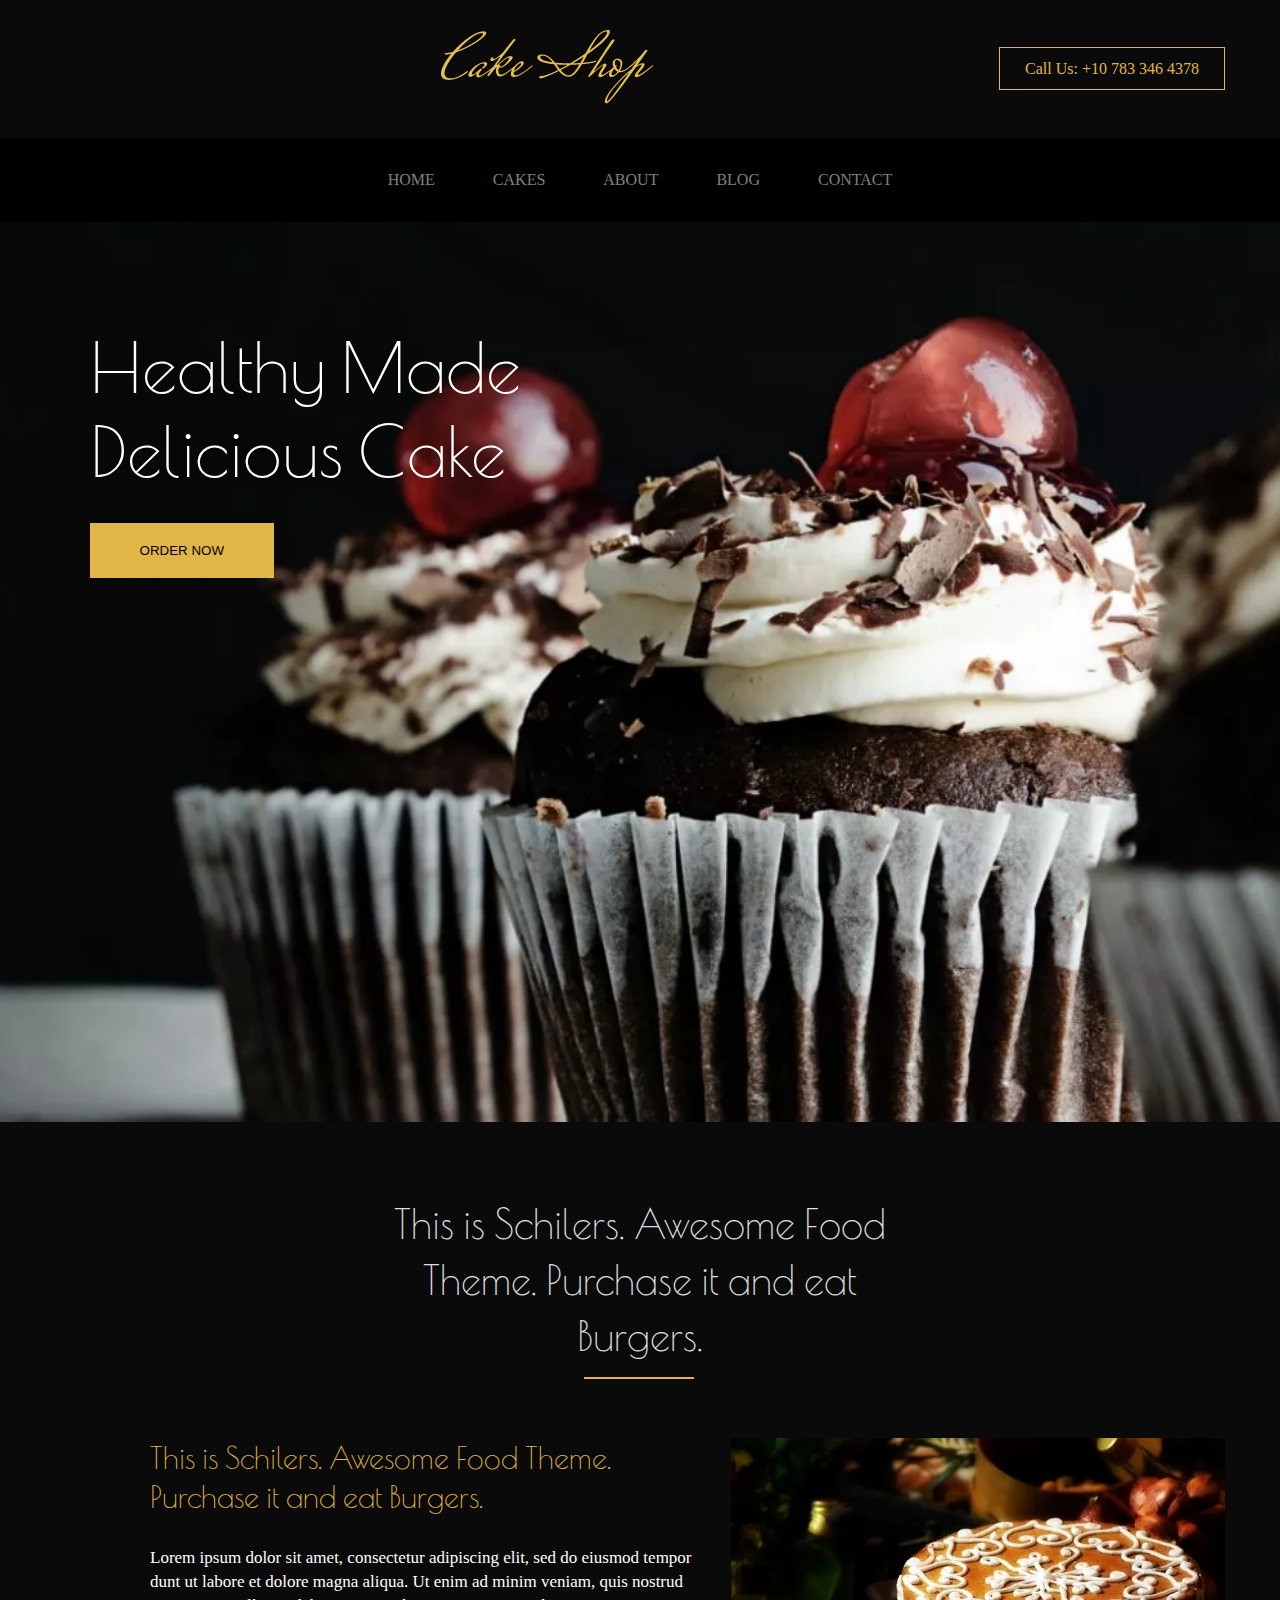
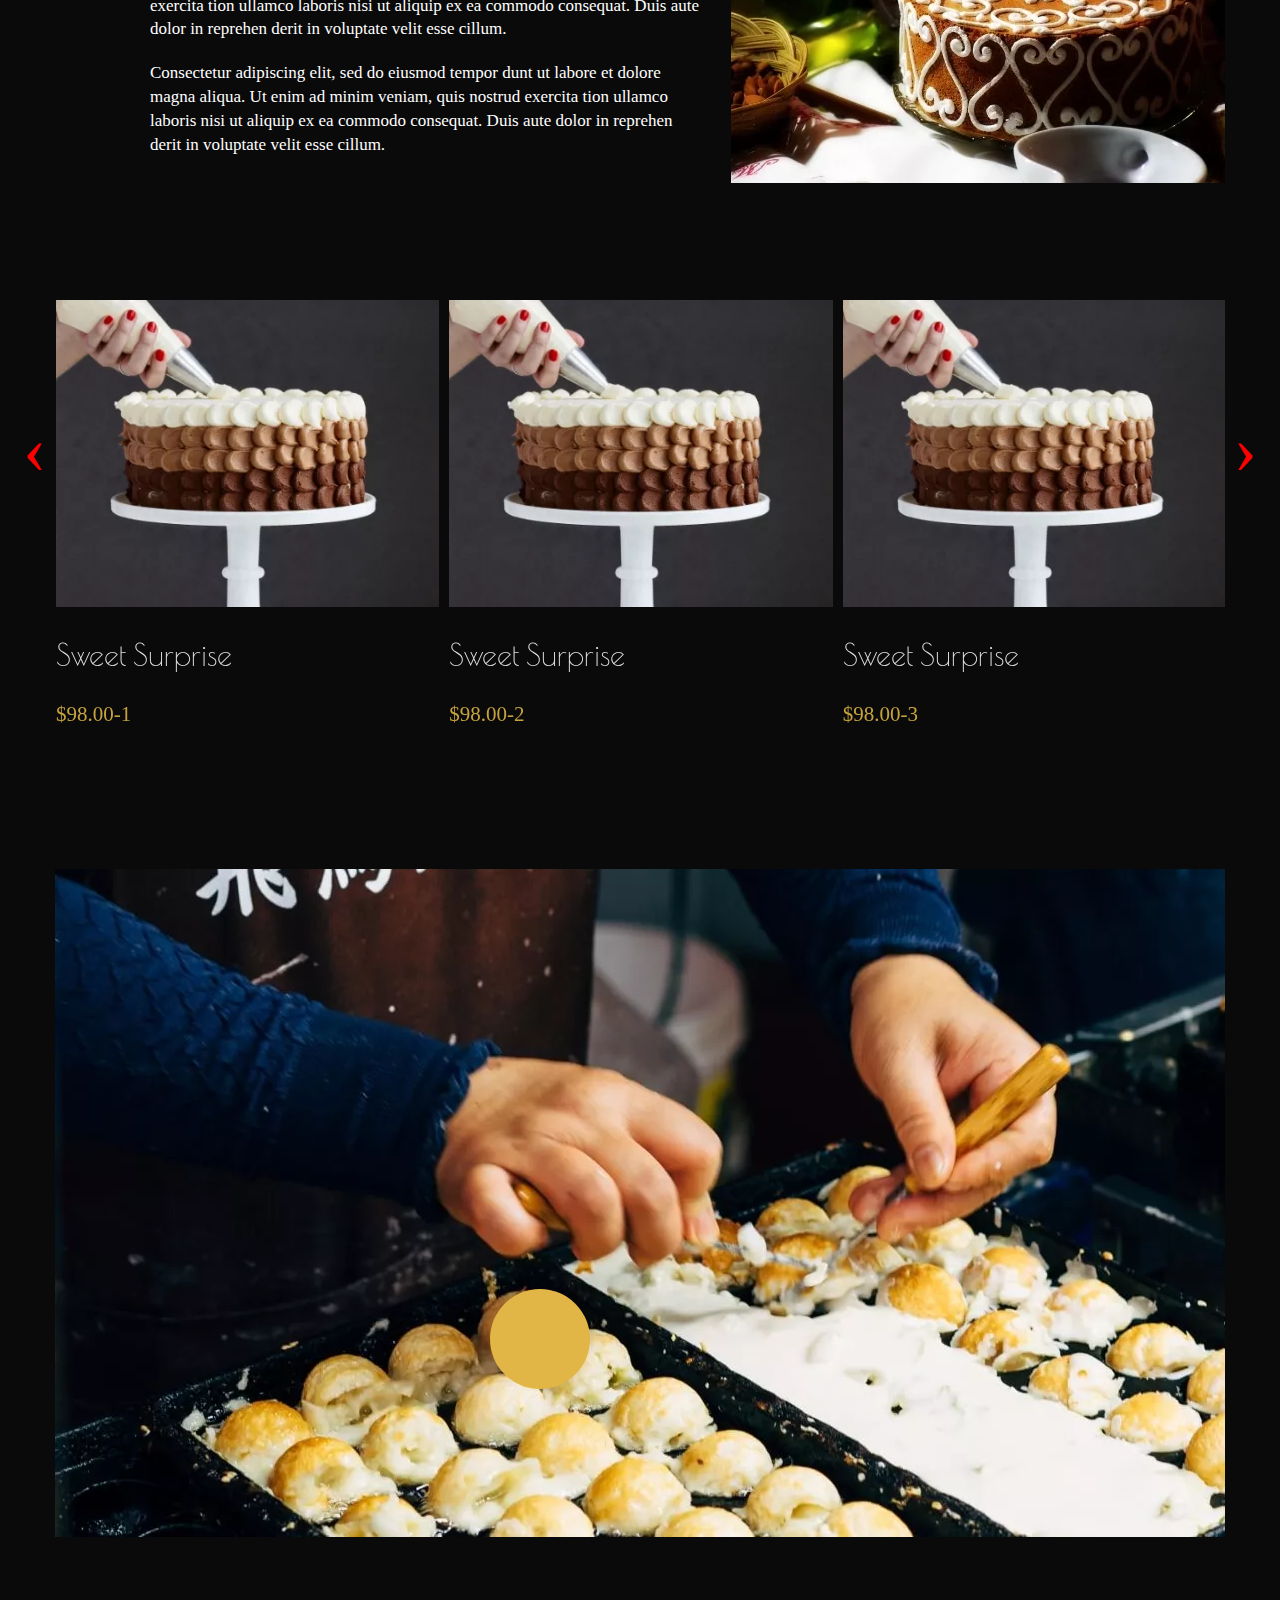
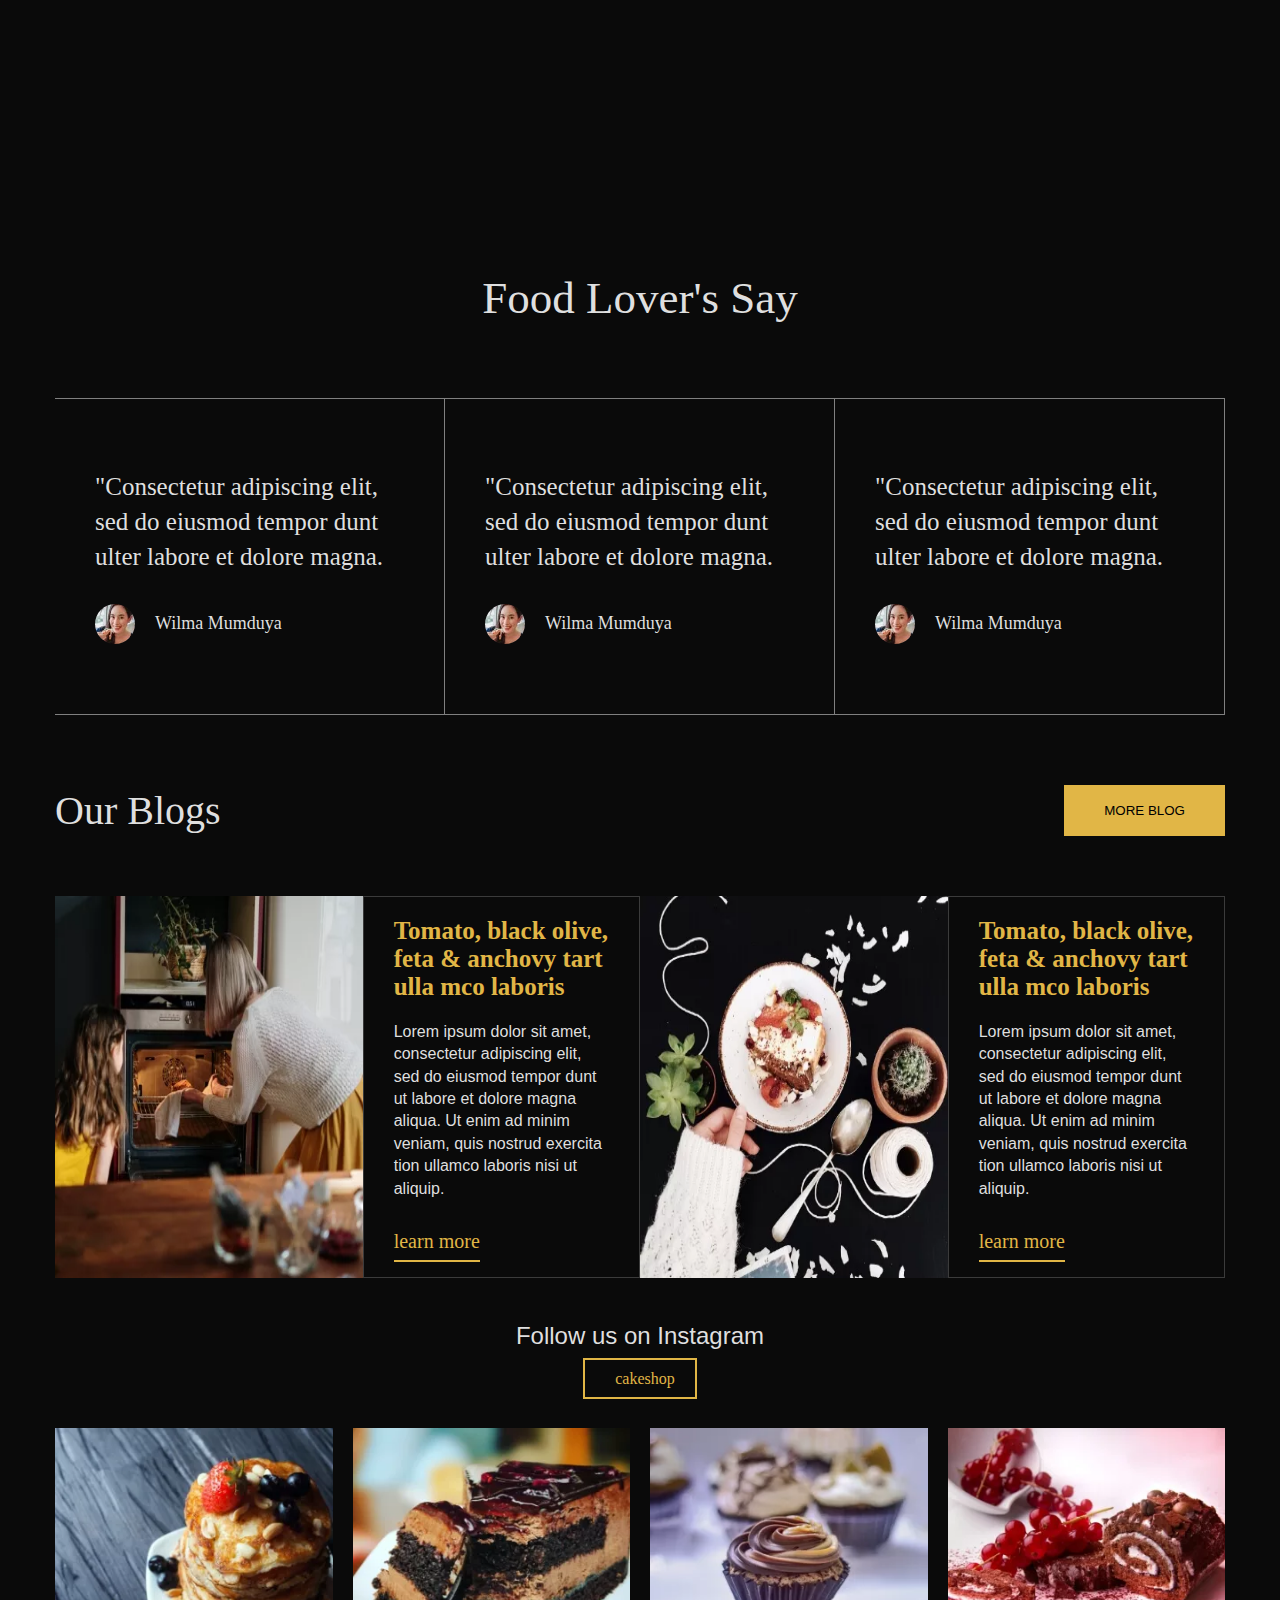
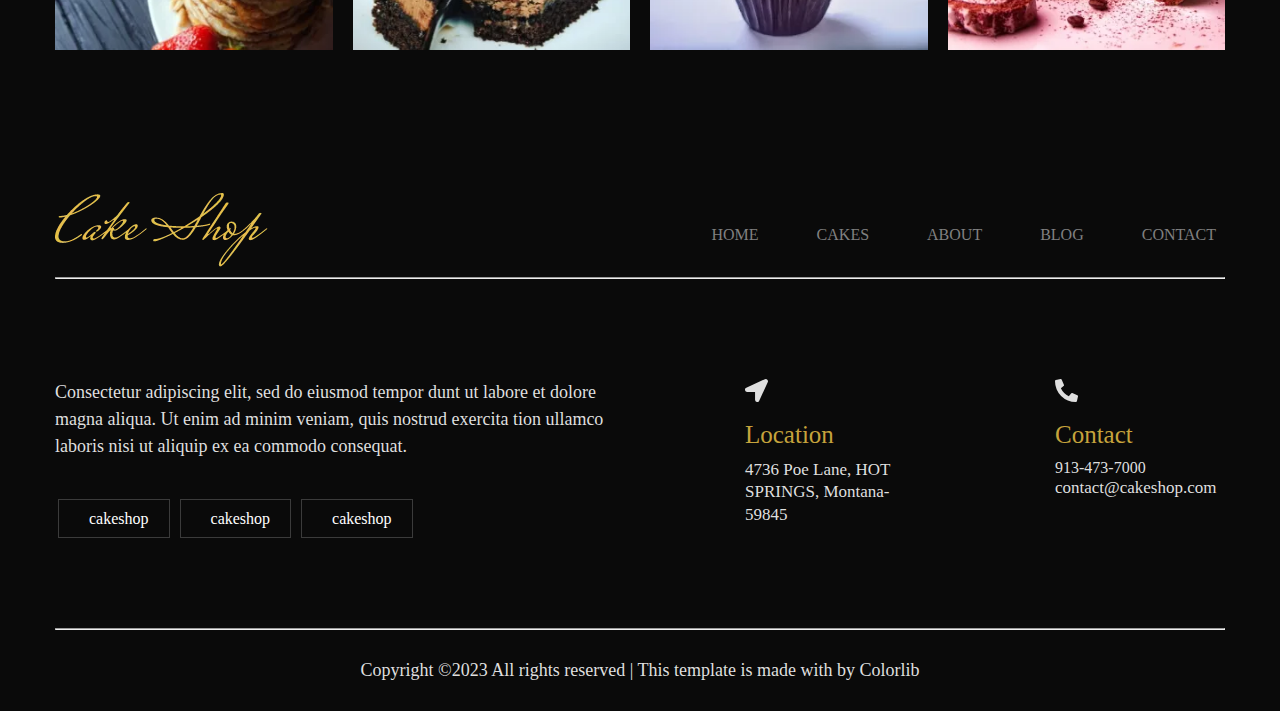
==== index.html @ b96b87db "first commit" ====
<!DOCTYPE html>
<html lang="en">
  <head>
    <meta charset="UTF-8" />
    <meta name="viewport" content="width=device-width, initial-scale=1.0" />
    <title>home</title>
    <link
      rel="stylesheet"
      href="https://cdnjs.cloudflare.com/ajax/libs/font-awesome/6.4.2/css/all.min.css"
      integrity="sha512-z3gLpd7yknf1YoNbCzqRKc4qyor8gaKU1qmn+CShxbuBusANI9QpRohGBreCFkKxLhei6S9CQXFEbbKuqLg0DA=="
      crossorigin="anonymous"
      referrerpolicy="no-referrer"
    />

    <link
      href="https://fonts.googleapis.com/css2?family=Poiret+One&display=swap"
      rel="stylesheet"
    />
    <link rel="stylesheet" href="style.css" />
    <link rel="stylesheet" href="./css/owl.carousel.min.css" />
    <link rel="stylesheet" href="./css/owl.theme.default.min.css" />
    <script src="./js/jquery.min.js"></script>
    <script src="./js/owl.carousel.min.js"></script>
  </head>
  <body>
    <div class="container">
      <div class="nav">
        <div class="nav-social">
          <ul>
            <li><i class="fa-brands fa-facebook"></i></li>
            <li><i class="fa-brands fa-instagram"></i></li>
            <li><i class="fa-brands fa-twitter"></i></li>
          </ul>
        </div>
        <div class="logo">
          <img src="./image/logo.png (1).webp" alt="" />
        </div>
        <div class="number">
          <span>Call Us: +10 783 346 4378</span>
        </div>
      </div>
    </div>
    <div class="navbar-section">
      <div class="container">
        <div class="nav-bar sticky">
          <div class="nav-list">
            <ul class="homepage">
              <li><a href="#" class="list-line">HOME</a></li>
              <li>
                <a href="http://127.0.0.1:5500/cakes.html" class="list-line"
                  >CAKES</a
                >
              </li>
              <li><a href="./about.html" class="list-line">ABOUT</a></li>
              <li class="dropdown-item">
                <a href="./blog.html" class="list-line">BLOG</a>
                <!-- <ul class="dropdown-menu">
                <li>Blog</li>
                <li>Blog Details</li>
                <li>Element</li>
              </ul> -->
              </li>
              <li><a href="./contact.html" class="list-line">CONTACT</a></li>
            </ul>
          </div>
        </div>
      </div>
    </div>
    <div class="background">
      <div class="container">
        <div class="healthy">
          <h1>Healthy Made Delicious Cake</h1>
          <button>ORDER NOW</button>
        </div>
      </div>
    </div>
    <div class="container">
      <div class="awesome">
        <div class="awesome-food">
          <h1>
            This is Schilers. Awesome Food Theme. Purchase it and eat Burgers.
          </h1>
        </div>
      </div>
    </div>
    <div class="container">
      <div class="pizza">
        <div class="burger">
          <h2>
            This is Schilers. Awesome Food Theme. Purchase it and eat Burgers.
          </h2>
          <p>
            Lorem ipsum dolor sit amet, consectetur adipiscing elit, sed do
            eiusmod tempor dunt ut labore et dolore magna aliqua. Ut enim ad
            minim veniam, quis nostrud exercita tion ullamco laboris nisi ut
            aliquip ex ea commodo consequat. Duis aute dolor in reprehen derit
            in voluptate velit esse cillum.
          </p>
          <p>
            Consectetur adipiscing elit, sed do eiusmod tempor dunt ut labore et
            dolore magna aliqua. Ut enim ad minim veniam, quis nostrud exercita
            tion ullamco laboris nisi ut aliquip ex ea commodo consequat. Duis
            aute dolor in reprehen derit in voluptate velit esse cillum.
          </p>
        </div>
        <div class="burger-im">
          <img src="./image/about1.jpg.webp" alt="" />
        </div>
      </div>
    </div>
    <div class="container">
      <div class="cake-logo">
      <div class="owl-carousel owl-theme">
        <div class="item">
          <div class="cake-lemon">
            <div class="cake-im">
              <img src="./image/items2.jpg (1).webp" alt="" />
              <div class="add">
                <span>Add to cart</span>
              </div>
            </div>
            <div class="sweet-cake">
              <span>Sweet Surprise</span>
            </div>
            <div class="sweet-surprise">
              <span>$98.00-1</span>
            </div>
          </div>
        </div>

        <div class="item">
          <div class="cake-lemon">
            <div class="cake-im">
              <img src="./image/items2.jpg (1).webp" alt="" />
              <div class="add">
                <span>Add to cart</span>
              </div>
            </div>
            <div class="sweet-cake">
              <span>Sweet Surprise</span>
            </div>
            <div class="sweet-surprise">
              <span>$98.00-2</span>
            </div>
          </div>
        </div>
        <div class="item">
          <div class="cake-lemon">
            <div class="cake-im">
              <img src="./image/items2.jpg (1).webp" alt="" />
              <div class="add">
                <span>Add to cart</span>
              </div>
            </div>
            <div class="sweet-cake">
              <span>Sweet Surprise</span>
            </div>
            <div class="sweet-surprise">
              <span>$98.00-3</span>
            </div>
          </div>
        </div>
        <div class="item">
          <div class="cake-lemon">
            <div class="cake-im">
              <img src="./image/items2.jpg (1).webp" alt="" />
              <div class="add">
                <span>Add to cart</span>
              </div>
            </div>
            <div class="sweet-cake">
              <span>Sweet Surprise</span>
            </div>
            <div class="sweet-surprise">
              <span >$98.00-4</span>
            </div>
          </div>
        </div>
        <div class="item">
          <div class="cake-lemon">
            <div class="cake-im">
              <img src="./image/items2.jpg (1).webp" alt="" />
              <div class="add">
                <span>Add to cart</span>
              </div>
            </div>
            <div class="sweet-cake">
              <span>Sweet Surprise</span>
            </div>
            <div class="sweet-surprise">
              <span>$98.00-5</span>
            </div>
          </div>
        </div>
        <div class="item">
          <div class="cake-lemon">
            <div class="cake-im">
              <img src="./image/items2.jpg (1).webp" alt="" />
              <div class="add">
                <span>Add to cart</span>
              </div>
            </div>
            <div class="sweet-cake">
              <span>Sweet Surprise</span>
            </div>
            <div class="sweet-surprise">
              <span>$98.00-6</span>
            </div>
          </div>
        </div>
      </div>
      <!-- </div> -->
    </div>
    <div class="container">
      <div class="playyy">
        <div class="video-back">
          <div class="box-vi">
            <a href="https://www.youtube.com/watch?v=1013X7cVIKk"
              ><i class="fa-solid fa-play"></i
            ></a>
          </div>
        </div>
      </div>
    </div>
    <div class="container">
      <div class="food-center">
        <h2>Food Lover's Say</h2>
      </div>
    </div>
    <div class="container">
      <section class="starrrr">
        <div class="head">
          <div class="star-section" style="color: #fff">
            <div class="star">
              <ul>
                <li><i class="fa-regular fa-star"></i></li>
                <li><i class="fa-regular fa-star"></i></li>
                <li><i class="fa-regular fa-star"></i></li>
                <li><i class="fa-regular fa-star"></i></li>
                <li><i class="fa-regular fa-star"></i></li>
              </ul>
            </div>
            <div class="star-para">
              <p>
                "Consectetur adipiscing elit, sed do eiusmod tempor dunt ulter
                labore et dolore magna.
              </p>
            </div>
            <div class="icon-im">
              <img src="./image/customer1.png.webp" alt="" />
              <p>Wilma Mumduya</p>
            </div>
          </div>
          <div class="star-section">
            <div class="star">
              <ul>
                <li><i class="fa-regular fa-star"></i></li>
                <li><i class="fa-regular fa-star"></i></li>
                <li><i class="fa-regular fa-star"></i></li>
                <li><i class="fa-regular fa-star"></i></li>
                <li><i class="fa-regular fa-star"></i></li>
              </ul>
            </div>
            <div class="star-para">
              <p>
                "Consectetur adipiscing elit, sed do eiusmod tempor dunt ulter
                labore et dolore magna.
              </p>
            </div>
            <div class="icon-im">
              <img src="./image/customer1.png.webp" alt="" />
              <p>Wilma Mumduya</p>
            </div>
          </div>
          <div class="star-section">
            <div class="star">
              <ul>
                <li><i class="fa-regular fa-star"></i></li>
                <li><i class="fa-regular fa-star"></i></li>
                <li><i class="fa-regular fa-star"></i></li>
                <li><i class="fa-regular fa-star"></i></li>
                <li><i class="fa-regular fa-star"></i></li>
              </ul>
            </div>
            <div class="star-para">
              <p>
                "Consectetur adipiscing elit, sed do eiusmod tempor dunt ulter
                labore et dolore magna.
              </p>
            </div>
            <div class="icon-im">
              <img src="./image/customer1.png.webp" alt="" />
              <p>Wilma Mumduya</p>
            </div>
          </div>
        </div>
      </section>
    </div>
    <div class="container">
      <div class="blog-para">
        <div class="blog">
          <h1>Our Blogs</h1>
        </div>
        <div class="blog-btn">
          <button>MORE BLOG</button>
        </div>
      </div>
    </div>
    <!-- <div class="container"> -->
    <div class="tomato">
      <div class="blogg">
        <div class="small-im">
          <img src="./image/blog1.jpg.webp" alt="" />
        </div>
      </div>
      <div class="aliva">
        <div class="aliva-feta">
          <h3>Tomato, black olive, feta & anchovy tart ulla mco laboris</h3>
          <p>
            Lorem ipsum dolor sit amet, consectetur adipiscing elit, sed do
            eiusmod tempor dunt ut labore et dolore magna aliqua. Ut enim ad
            minim veniam, quis nostrud exercita tion ullamco laboris nisi ut
            aliquip.
          </p>
          <a href="">learn more</a>
        </div>
      </div>
      <div class="blogg">
        <div class="small-im">
          <img src="./image/blog2.jpg.webp" alt="" />
        </div>
      </div>
      <div class="aliva">
        <div class="aliva-feta">
          <h3>Tomato, black olive, feta & anchovy tart ulla mco laboris</h3>
          <p>
            Lorem ipsum dolor sit amet, consectetur adipiscing elit, sed do
            eiusmod tempor dunt ut labore et dolore magna aliqua. Ut enim ad
            minim veniam, quis nostrud exercita tion ullamco laboris nisi ut
            aliquip.
          </p>
          <a href="">learn more</a>
        </div>
      </div>
    </div>
    <!-- </div> -->
    <div class="container">
      <div class="instagram">
        <div class="insta">
          <div class="insta-head">
            <h2>Follow us on Instagram</h2>
            <a href=""><i class="fab fa-instagram"></i>cakeshop</a>
          </div>
        </div>
      </div>
    </div>
    <div class="container">
      <div class="ista-imm">
        <div class="popular">
          <a href="">
            <img src="./image/instra1.jpg.webp" alt="" />
          </a>
        </div>
        <div class="popular">
          <a href="">
            <img src="./image/instra2.jpg.webp" alt="" />
          </a>
        </div>
        <div class="popular">
          <a href="">
            <img src="./image/instra3.jpg.webp" alt="" />
          </a>
        </div>
        <div class="popular">
          <a href="">
            <img src="./image/instra4.jpg.webp" alt="" />
          </a>
        </div>
      </div>
    </div>
    <div class="container">
      <div class="footer-item">
        <div class="footer">
          <img src="./image/logo.png (1).webp" alt="" />
        </div>
        <div class="footer-list">
          <ul class="homepage">
            <li><a href="#" class="list-line">HOME</a></li>
            <li><a href="#" class="list-line">CAKES</a></li>
            <li><a href="#" class="list-line">ABOUT</a></li>
            <li><a href="#" class="list-line">BLOG</a></li>
            <li><a href="#" class="list-line">CONTACT</a></li>
          </ul>
        </div>
      </div>
    </div>
    <hr />
    <div class="container">
      <div class="main-footer">
        <div class="food-footer">
          <div class="footer-para">
            <p>
              Consectetur adipiscing elit, sed do eiusmod tempor dunt ut labore
              et dolore magna aliqua. Ut enim ad minim veniam, quis nostrud
              exercita tion ullamco laboris nisi ut aliquip ex ea commodo
              consequat.
            </p>
          </div>
          <div class="footer-icon">
            <a href=""><i class="fab fa-instagram"></i>cakeshop</a>
            <a href=""><i class="fab fa-instagram"></i>cakeshop</a>
            <a href=""><i class="fab fa-instagram"></i>cakeshop</a>
          </div>
        </div>
        <div class="location">
          <img src="./image/location.svg" alt="" />
          <p class="local">Location</p>
          <ul>
            <li class="hello-dost">
              <p class="hot-spr">4736 Poe Lane, HOT SPRINGS, Montana-59845</p>
            </li>
          </ul>
        </div>
        <div class="location">
          <img src="./image/phone.svg" alt="" />
          <p class="local">Contact</p>
          <ul>
            <li class="hello-dost">
              <a href="">913-473-7000</a>
            </li>
            <li>
              <p class="hot-spr">contact@cakeshop.com</p>
            </li>
          </ul>
        </div>
      </div>
    </div>
    <hr />
    <div class="container">
      <div class="copyright">
        <div class="foot">
          <p>
            Copyright ©2023 All rights reserved | This template is made with
            <span><i class="fa-regular fa-heart"></i></span> by Colorlib
          </p>
        </div>
      </div>
    </div>
    <script>
      $(".owl-carousel").owlCarousel({
        loop: true,
        margin: 10,
        nav: true,
        dots: false,
        autoplay: true,
        responsive: {
          0: {
            items: 2,
          },
          600: {
            items: 3,
          },
          1000: {
            items: 3,
          },
        },
      })
    </script>

    <script>
      const wife="siii";
       function wishyouhappybirthday(){
        const today=new Date();
        const yourwifesbirthMonth= 9;
        const yourwifesbirthDay=12;        
        const birthday =new Date(today.getFullYear(), yourwifesbirthMonth - 1 ,yourwifesbirthDay);
        console.log(birthday);
        if(today.toDateString()===birthday.toDateString()){
          console.log(`happy birthday, ${wife}!`);
        }
        else{
          console.log(`today is not ${wife}'s birthday, but its always a good day to celebrate your love !`);
        }
       }
       wishyouhappybirthday()
    </script>
  </body>
</html>
---- style.css ----
* {
  margin: 0;
  padding: 0;
  box-sizing: border-box;
}
body {
  background-color: #0a0a0a;
  /* font-family: "poiret One", cursive; */
}
.container {
  width: 1170px;
  margin: 0 auto;
}
.nav {
  display: flex;
  justify-content: space-between;
  /* background-color: black; */
  align-items: center;
  margin: 30px 0;
}
.nav-social ul {
  color: #fff;
  display: flex;
  justify-content: space-between;
  column-gap: 20px;
  list-style: none;
}
.number span {
  color: #e1b646;
  border: 1px solid #e1b646;
  padding: 12px 25px;
}

.nav-list ul {
  color: #fff;
  display: flex;
  justify-content: center;
  align-items: center;
  column-gap: 40px;
  list-style: none;
}
.nav-list ul li {
  padding: 33px 9px;
  display: inline-block;
}
.nav-list ul li a:hover {
  color: #e1b646;
}
.nav-list ul li a {
  text-decoration: none;
  color: grey;
  transition: 0.3s all;
}
/* .sticky {
  position: fixed;
  top: 30px;
  left: 0;
  width: 100%;
  padding-top: 0;
  box-shadow: 0 0 10px 0;
} */
.list-line {
  position: relative;
}
.list-line::after {
  content: "";
  height: 1px;
  width: 0;
  position: absolute;
  background-color: #e1b646;
  left: 0;
  bottom: -10px;
  transition: 0.4;
  display: block;
}
.list-line:hover::after {
  width: 100%;
  transition: width 0.3s;
}
.dropdown-item {
  position: relative;
  text-align: start;
}
.dropdown-menu li {
  color: green;
}

.dropdown-menu {
  position: absolute;
  display: none;
  z-index: 99;
  list-style: none;
  width: 200px;
  background-color: #fff;
  padding-left: 20px;
  padding-top: 15px;
  color: red;
  margin-top: 30px;
}

.homepage li:hover .dropdown-menu {
  display: block;
}

.background {
  background-image: url(./image/h1_hero1.jpg.webp);
  width: 100%;
  height: 100vh;
  background-position: center;
  background-size: cover;
  background-repeat: no-repeat;
  position: relative;
}
.healthy {
  color: #fff;
  position: absolute;
  top: 103px;
  width: 650px;
  left: 7%;
}
.healthy h1 {
  font-size: 70px;
  font-weight: 100;
  font-family: "poiret One", cursive;
  line-height: 1.2;
}
.healthy button {
  padding: 20px 50px;
  margin-top: 30px;
  background-color: #e1b646;
  border: none;
}
.healthy button:hover {
  cursor: pointer;
  background-color: black;
  border: 1px solid #e1b646;
  color: #e1b646;
}
.awesome {
  margin: 74px;
}
.awesome-food {
  text-align: center;
  width: 54%;
  margin: 0 auto;
  position: relative;
}
.awesome-food h1 {
  font-size: 40px;
  color: #dfdfdf;
  /* font-family: system-ui; */
  font-weight: 400;
  line-height: 1.4;
  font-family: "poiret One", cursive;
}
.awesome-food h1::after {
  content: "";
  width: 20%;
  position: absolute;
  left: 220px;
  bottom: -15px;
  height: 2px;
  display: block;
  background-color: #e1b646;
}
.pizza {
  display: flex;
  justify-content: space-between;
  column-gap: 30px;
}
.burger h2 {
  font-weight: 400;
  font-size: 30px;
  margin: 0 0 30px;
  line-height: 1.3;
  /* font-family: ui-monospace; */
  color: #e1b646;
  font-family: "poiret One", cursive;
}
.burger p {
  font-size: 17px;
  line-height: 1.4;
  margin: 0 0 20px;
  font-weight: 500;
}
.burger {
  color: #fff;
  margin: 0 0 0 95px;
}
.cake-im img {
  width: 100%;
}
.sweet-cake span {
  font-size: 30px;
  color: #dfdfdf;
  font-family: "poiret One", cursive;
}
.sweet-cake {
  margin: 30px 0;
}
.sweet-surprise span {
  font-size: 21px;
  color: #c6a33c;
}
.cake-logo {
  margin: 113px 0px;
}
.cake-item {
  margin: 50px;
  column-gap: 40px;
  display: grid;
  grid-template-columns: 1fr 1fr 1fr;
}
/* .cake-items {
  margin: 80px 0;
} */
.video-back {
  background-image: url(./image/video-bg.jpg.webp);
  width: 100%;
  height: 100vh;
  /* background-position: center; */
  /* background-size: cover; */
  background-repeat: no-repeat;
  position: relative;
  display: flex;
  justify-content: center;
  align-items: center;
}
.playyy {
  margin-left: 30px;
  margin: 100px 0;
}
.box-vi {
  width: 100px;
  height: 100px;
  border-radius: 50%;
  background-color: #e1b646;
  /* border: 1px solid red; */
  position: relative;
  left: -100px;
  top: 20px;
}
.fa-solid {
  position: absolute;
  top: 40px;
  left: 40px;
  transform: translate(-50% -50%);
  font-size: 30px;
  color: rgb(37, 36, 36);
}
.food-center {
  text-align: center;
}
.food-center h2 {
  color: #dfdfdf;
  font-size: 45px;
  font-weight: 400;
  line-height: 1.3;
  font-family: ui-monospace;
  margin: 40px 0;
}
.starrrr {
  margin: 70px 0;
  border-top: 1px solid grey;
  border-bottom: 1px solid grey;
}
.head {
  display: flex;
  justify-content: space-between;
  /* margin: 50px 0; */
}
.star-section {
  /* width: 380px; */
  border-right: 1px solid grey;
  padding: 0 40px;
}
.star-para p {
  font-size: 25px;
  font-weight: 400;
  line-height: 1.4;
  color: #dfdfdf;
  margin: 30px 0;
}

.star ul {
  list-style: none;
  display: flex;
  justify-content: start;
  column-gap: 11px;
  color: #e1b646;
  margin-top: 40px;
}
.icon-im {
  margin-bottom: 70px;
  display: flex;
  column-gap: 20px;
  align-items: center;
}
.icon-im p {
  color: #dfdfdf;
  font-size: 18px;
}
.blog-para {
  display: flex;
  justify-content: space-between;
  align-items: center;
  color: #dfdfdf;
  margin: 30px 0 60px 0;
}
.blog h1 {
  font-size: 40px;
  font-weight: 100;
  font-family: ui-monospace;
}
.blog-btn button {
  padding: 18px 40px;
  background-color: #e1b646;
  line-height: 15px;
  border: none;
  transition: all 0.3s ease-out 0s;
}
.blog-btn:hover button {
  cursor: pointer;
  background-color: black;
  border: 2px solid #e1b646;
  color: #e1b646;
  transition: all 0.3s ease-out 0s;
}
.add {
  width: 100%;
  position: absolute;
  color: rgb(8, 8, 8);
  background-color: #e5bf4a;
  height: 45px;
  text-align: center;
  margin: 15px 0;
  bottom: -60px;
  opacity: 0;
  align-items: center;
  display: flex;
  justify-content: center;
  overflow: hidden;
}
.cake-im:hover .add {
  bottom: -16px;
  opacity: 1;
  transition: 0.5s all;
}
.cake-im {
  cursor: pointer;
  position: relative;
  overflow: hidden;
}

.cake-im:hover img {
  transform: scale(1.2);
  transition: ease-in-out 0.4s;
}

.tomato {
  display: flex;
  justify-content: space-between;
  margin: 40px 0;
}
.small-im img {
  width: 100%;
  height: 382px;
}
.aliva {
  width: 30%;
  padding: 20px 30px;
  border: 1px solid rgba(255, 255, 255, 0.2);
  height: 382px;
  position: relative;
  /* display: inline-block; */
}
.aliva-feta h3 {
  color: #e1b646;
  font-size: 25px;
  margin-bottom: 20px;
}

.aliva-feta p {
  color: #dfdfdf;
  font-size: 16px;
  line-height: 1.4;
  font-family: "Jost", sans-serif;
  margin-bottom: 30px;
}
.aliva-feta a {
  text-decoration: none;
  font-size: 20px;
  color: #e1b646;
  position: relative;
}
.aliva-feta a::after {
  content: "";
  background-color: #e1b646;
  width: 100%;
  height: 2px;
  display: block;
  position: absolute;
  left: 0;
  bottom: -10px;
}
.insta-head {
  text-align: center;
  margin-bottom: 40px;
}
.insta-head h2 {
  color: #dfdfdf;
  font: 30px;
  font-weight: 400;
  font-family: "Jost", sans-serif;
  margin-bottom: 20px;
}
.insta-head a {
  border: 2px solid #e1b646;
  padding: 10px 20px;
  text-decoration: none;
  color: #e1b646;
}
.fab {
  padding: 0 10px 0 0;
}
.ista-imm {
  display: flex;
  justify-content: space-between;
  column-gap: 20px;
  margin: 40px 0;
}
.popular img {
  width: 100%;
}
.footer-item {
  display: flex;
  justify-content: space-between;
  padding-top: 99px;
}
.footer-list ul {
  color: #fff;
  display: flex;
  justify-content: space-between;
  column-gap: 40px;
  list-style: none;
}
.footer-list ul li {
  padding: 33px 9px;
  display: inline-block;
}
.footer-list ul li a:hover {
  color: #e1b646;
}
.footer-list ul li a {
  text-decoration: none;
  color: grey;
  transition: 0.3s all;
}
.main-footer {
  display: flex;
  justify-content: space-between;
  margin: 100px 0;
}
.food-footer {
  width: 550px;
}
.footer-para p {
  color: #dfdfdf;
  font-size: 18px;
  line-height: 1.5;
  margin-bottom: 50px;
}
.location {
  color: #dfdfdf;
  width: 170px;
}
.location a {
  color: #dfdfdf;
}
.local {
  color: #c6a33c;
  font-size: 25px;
  margin: 15px 0 10px;
}
.location ul li {
  list-style: none;
}

.hot-spr {
  line-height: 1.3;
  font-size: 17px;
}
.location li a {
  text-decoration: none;
  color: #dfdfdf;
}
.footer-icon a {
  color: #fff !important;
  border: 1px solid rgba(255, 255, 255, 0.2);
  padding: 10px 20px;
  text-decoration: none;
  margin: 0 3px;
}
.footer-icon i:hover {
  cursor: pointer;
  color: #e1b646;
}
.fab {
  padding: 0 10px 0 0;
}
.copyright {
  color: #dfdfdf;
  text-align: center;
  margin: 30px 0;
}
.copyright p {
  font-size: 18px;
}
.copyright i {
  color: red;
}

.cake-background {
  background-image: url(./image/h2_hero1.jpg.webp);
  width: 100%;
  height: 60vh;
  /* background-position: center; */
  background-repeat: no-repeat;
  position: relative;
}
.navbar-section {
  position: sticky;
  top: 0;
  z-index: 2;
  background-color: #000;
}
.music {
  width: 750px;
  box-shadow: 5px 5px 10px -6px #fff;
  margin: 50px 0;
  position: relative;
}
.music-im {
  position: relative;
}
.jan {
  color: #dfdfdf;
  position: absolute;
  bottom: -23px;
  left: 40px;
  background-color: #e1b646;
  padding: 22px 30px;
  border-radius: 5px;
}
.artical-im {
  padding: 60px 20px;
}
.artical-im h2 {
  padding-bottom: 20px;
  color: #c6a33c;
  font-family: "Poiret One", cursive;
  font-weight: 100;
}
.artical-im p {
  padding-bottom: 35px;
  color: #dfdfdf;
}
.artical-im ul {
  list-style: none;
  display: flex;
  column-gap: 20px;
  color: #e1b646;
}
.form-name {
  width: 33%;
  padding: 27px 22px;
  background-color: #fff;
  margin: 20px 0;
}
.input-field {
  padding: 14px 36px;
  border: 1px solid #ced4da;
}
.btn {
  padding: 15px 26px;
  background: #e5bf4a;
  border-left: 0;
  border: 1px solid #f0e9ff;
}
.modern {
  background: #fbf9ff;
  padding: 30px;
  margin-bottom: 30px;
  width: 33%;
}
.resaurt li {
  list-style: none;
  padding: 10px 0;
  border-bottom: 1px solid #ced4da;
}
.recent-img {
  background-color: #fff;
  width: 33%;
  padding: 15px 30px;
}
.recent-img h2 {
  padding-bottom: 20px;
  border-bottom: 1px solid #ced4da;
  font-weight: 400;
  font-family: "Poiret One", cursive;
}
.im-share {
  display: flex;
  column-gap: 22px;
  margin-top: 20px;
}
.share-date p {
  padding-top: 20px;
  color: grey;
}
.share-date h3 {
  padding-top: 10px;
  opacity: 0;
  color: #fff;
}
.share-date h3:hover {
  color: #e1b646;
  cursor: pointer;
  opacity: 0.5;
}
.technology {
  margin-top: 20px;
  background: #fbf9ff;
  padding: 30px;
  /* margin-bottom: 30px; */
  width: 33%;
}

.project-first h4 {
  margin-bottom: 20px;
  border-bottom: 1px solid #ced4da;
  padding-bottom: 25px;
}
.project-first ul li {
  display: inline-block;
  border: 1px solid #eeeeee;
  background: #fff;
  padding: 4px 20px;
  margin-bottom: 8px;
  margin-right: 3px;
  transition: all 0.3s ease 0s;
  color: #888888;
  font-size: 13px;
}
.insta-feed {
  background-color: #fff;
  width: 33%;
  margin: 30px 0;
  padding-top: 20px;
}
.insta ul {
  display: flex;
  column-gap: 18px;
  flex-wrap: wrap;
  padding-left: 36px;
  list-style: none;
  padding-bottom: 15px;
}
.insta h4 {
  margin-bottom: 20px;
  border-bottom: 1px solid #ced4da;
  padding-bottom: 25px;
  padding-left: 36px;
}
.email {
  background-color: #fff;
  width: 33%;
  margin: 30px 0px;
  /* padding-top: 20px; */
  padding: 26px;
}
.email-test {
  padding: 15px 83px;
}
.subscri {
  padding: 15px 126px;
  margin-top: 21px;
}
.email-id h4 {
  padding-bottom: 20px;
  border-bottom: 1px solid #ced4da;
  font-weight: 400;
  font-family: "Poiret One", cursive;
}
.some {
  width: 100%;
  height: 90vh;
  background-color: rgb(229, 227, 223);
  position: relative;
}

.something {
  position: absolute;
  text-align: center;
  top: 211px;
  left: 298px;
}
.error-conection h2 {
  margin: 15px;
}
.owl-prev span {
  position: absolute;
  color: red;
  font-size: 70px;
  top: 110px;
  left: -32px;
}
.owl-next span {
  position: absolute;
  color: red;
  font-size: 70px;
  top: 110px;
  right: -32px;
}
@media screen and (min-width: 320px) and (max-width: 480px) {
  .tomato {
    flex-wrap: wrap;
  }
  .nav {
    display: none;
  }
  .navbar-section {
    display: none;
  }
  .healthy {
    width: 100%;
    left: 0;
    top: 0;
  }
  .healthy button {
    padding: 18px 30px;
    margin-left: 17px;
  }
  .healthy h1 {
    padding-left: 5px;
    padding-top: 13px;
    font-size: 27px;
  }
  .awesome {
    margin: 17px 10px;
  }
  .awesome-food {
    width: 100%;
  }
  .awesome-food h1 {
    font-size: 22px;
  }
  .awesome-food h1::after {
    left: 120px;
  }
  .pizza {
    flex-wrap: wrap;
    row-gap: 30px;
    margin: 0 10px;
  }
  .burger {
    margin: 0;
  }
  .popular img {
    width: 100vw;
  }
  .burger p {
    font-size: 12px;
    font-family: system-ui;
  }
  .burger h2 {
    font-size: 20px;
    margin-top: 20px;
  }
  .video-back {
    width: 100%;
    height: 50vh;
    /* margin: 10px; */
  }
  .box-vi {
    left: -10px;
  }
  .head {
    flex-wrap: wrap;
  }
  .insta-imm {
    flex-wrap: wrap;
  }
  .location {
    width: 100%;
  }
  .foot-footer {
    width: 100%;
  }
  .food-center h2 {
    font-size: 22px;
    margin: 0;
  }
  .star-section {
    border-bottom: 1px solid gray;
    border-top: 1px solid gray;
    margin-bottom: 23px;
  }
  .star-para p {
    font-size: 12px;
  }
  .icon-im p {
    font-size: 16px;
  }
  .blog-para {
    margin: 0 10px;
  }
  .blog h1 {
    font-size: 24px;
  }
  .blog-btn button {
    padding: 15px 30px;
  }
  .aliva {
    width: 100%;
  }
  .container {
    width: 100%;
  }

  .ista-imm {
    flex-wrap: wrap;
    row-gap: 20px;
    /* margin: 30px 17px; */
  }
  .footer-item {
    flex-wrap: wrap;
    padding: 0;
    margin: 0 14px;
  }
  .main-footer {
    flex-wrap: wrap;
    margin: 36px 10px;
  }
  .footer-para p {
    font-size: 13px;
  }
  .footer-icon a {
    padding: 13px 20px;
  }

  .footer-list ul {
    column-gap: 4px;
    padding-bottom: 20px;
    padding-top: 20px;
  }
  .burger-im img {
    width: 100%;
  }
  .small-im img {
    height: auto;
    width: 100vw;
  }
  .aliva {
    padding: 38px 14px;
    height: auto;
  }
  .aliva-feta h3 {
    font-size: 17px;
    font-family: "Poiret One", cursive;
  }
  .aliva-feta p {
    font-size: 11px;
  }
  .insta-head h2 {
    font-size: 16px;
    margin-bottom: 30px;
  }
  .owl-next span {
    display: none;
  }
  .footer-list ul li {
    padding: 0 3px;
  }
  .location {
    margin-top: 48px;
  }
  .hot-spr {
    font-size: 16px;
  }
  .foot {
    margin: 10px;
  }
  .copyright p {
    font-size: 11px;
    line-height: 2;
  }
  .sweet-cake span {
    /* margin: 10px; */
    font-size: 22px;
  }
  .cake-logo {
    margin: 50px 10px;
  }
  .sweet-surprise span {
    /* margin: 10px; */
    font-size: 18px;
  }
  .cake-lemon {
    margin: 0 10px 0 0;
  }
  .background {
    height: 300px;
  }
}
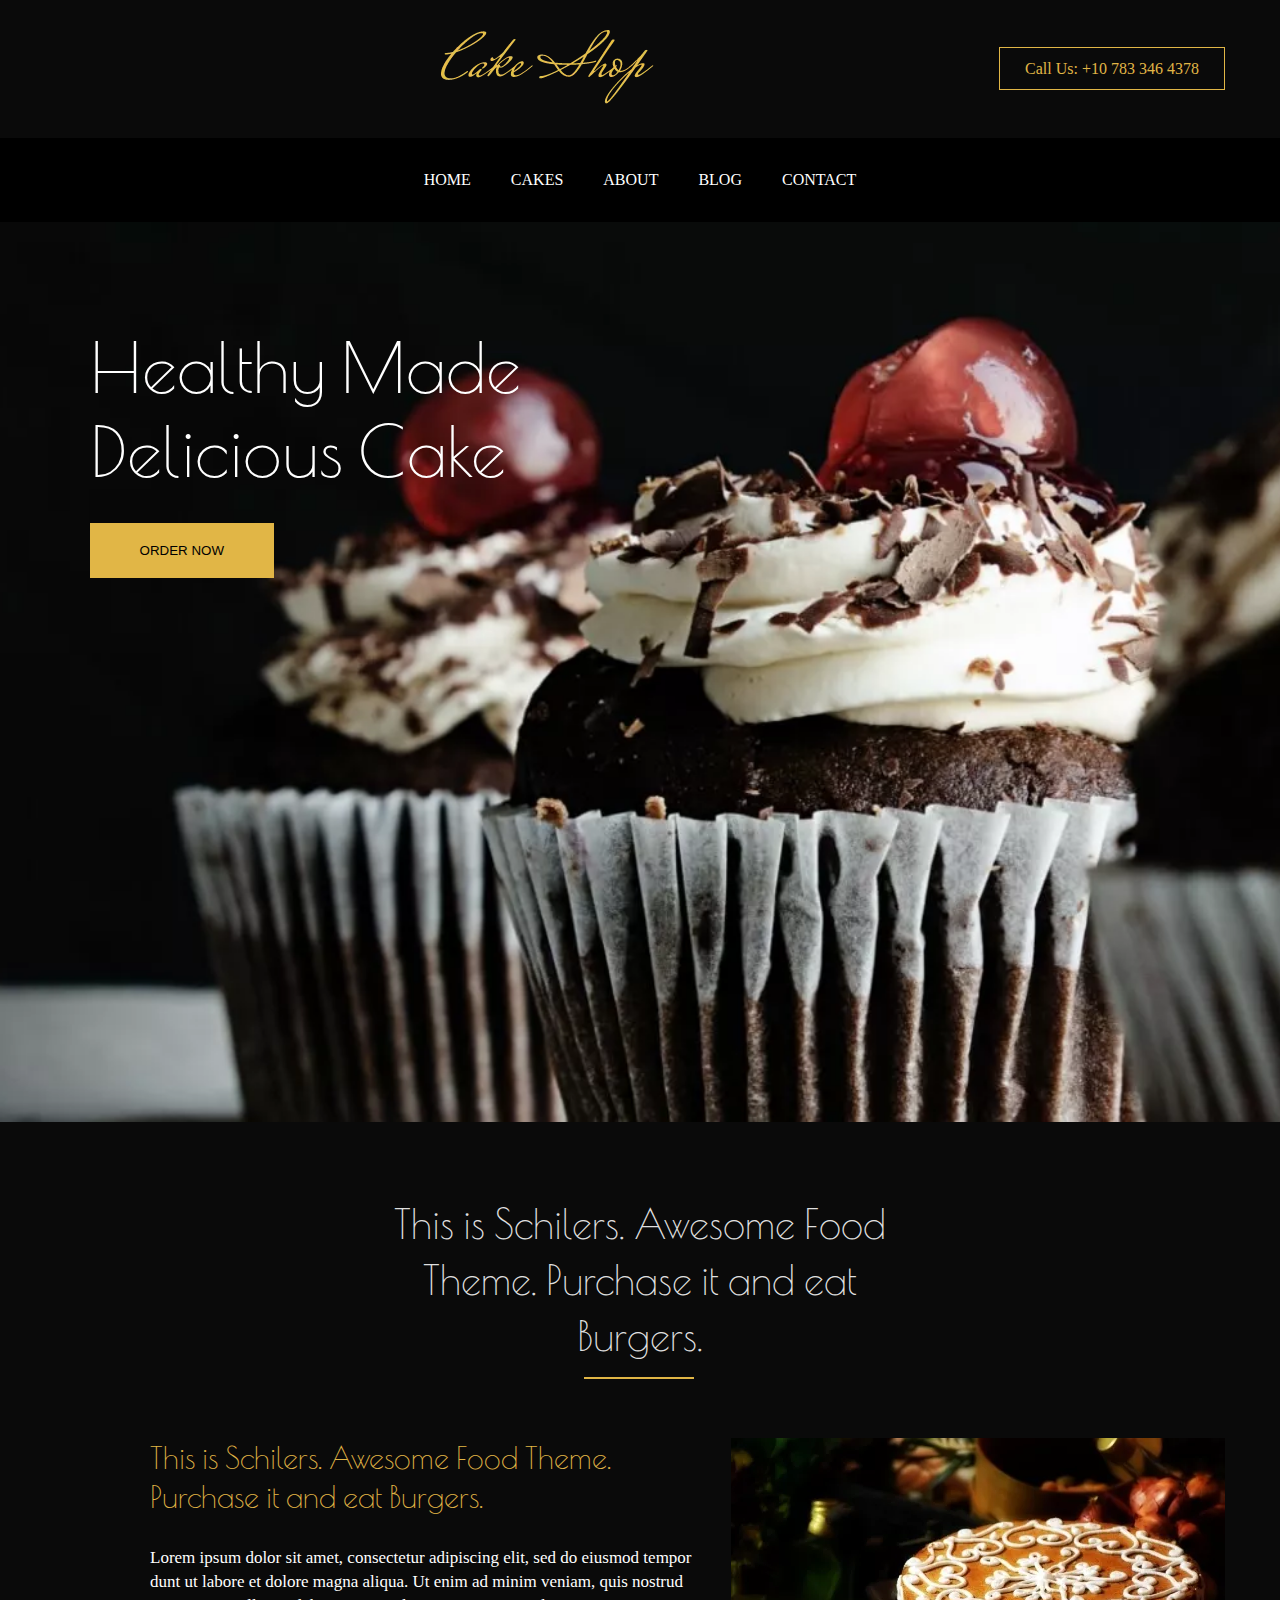
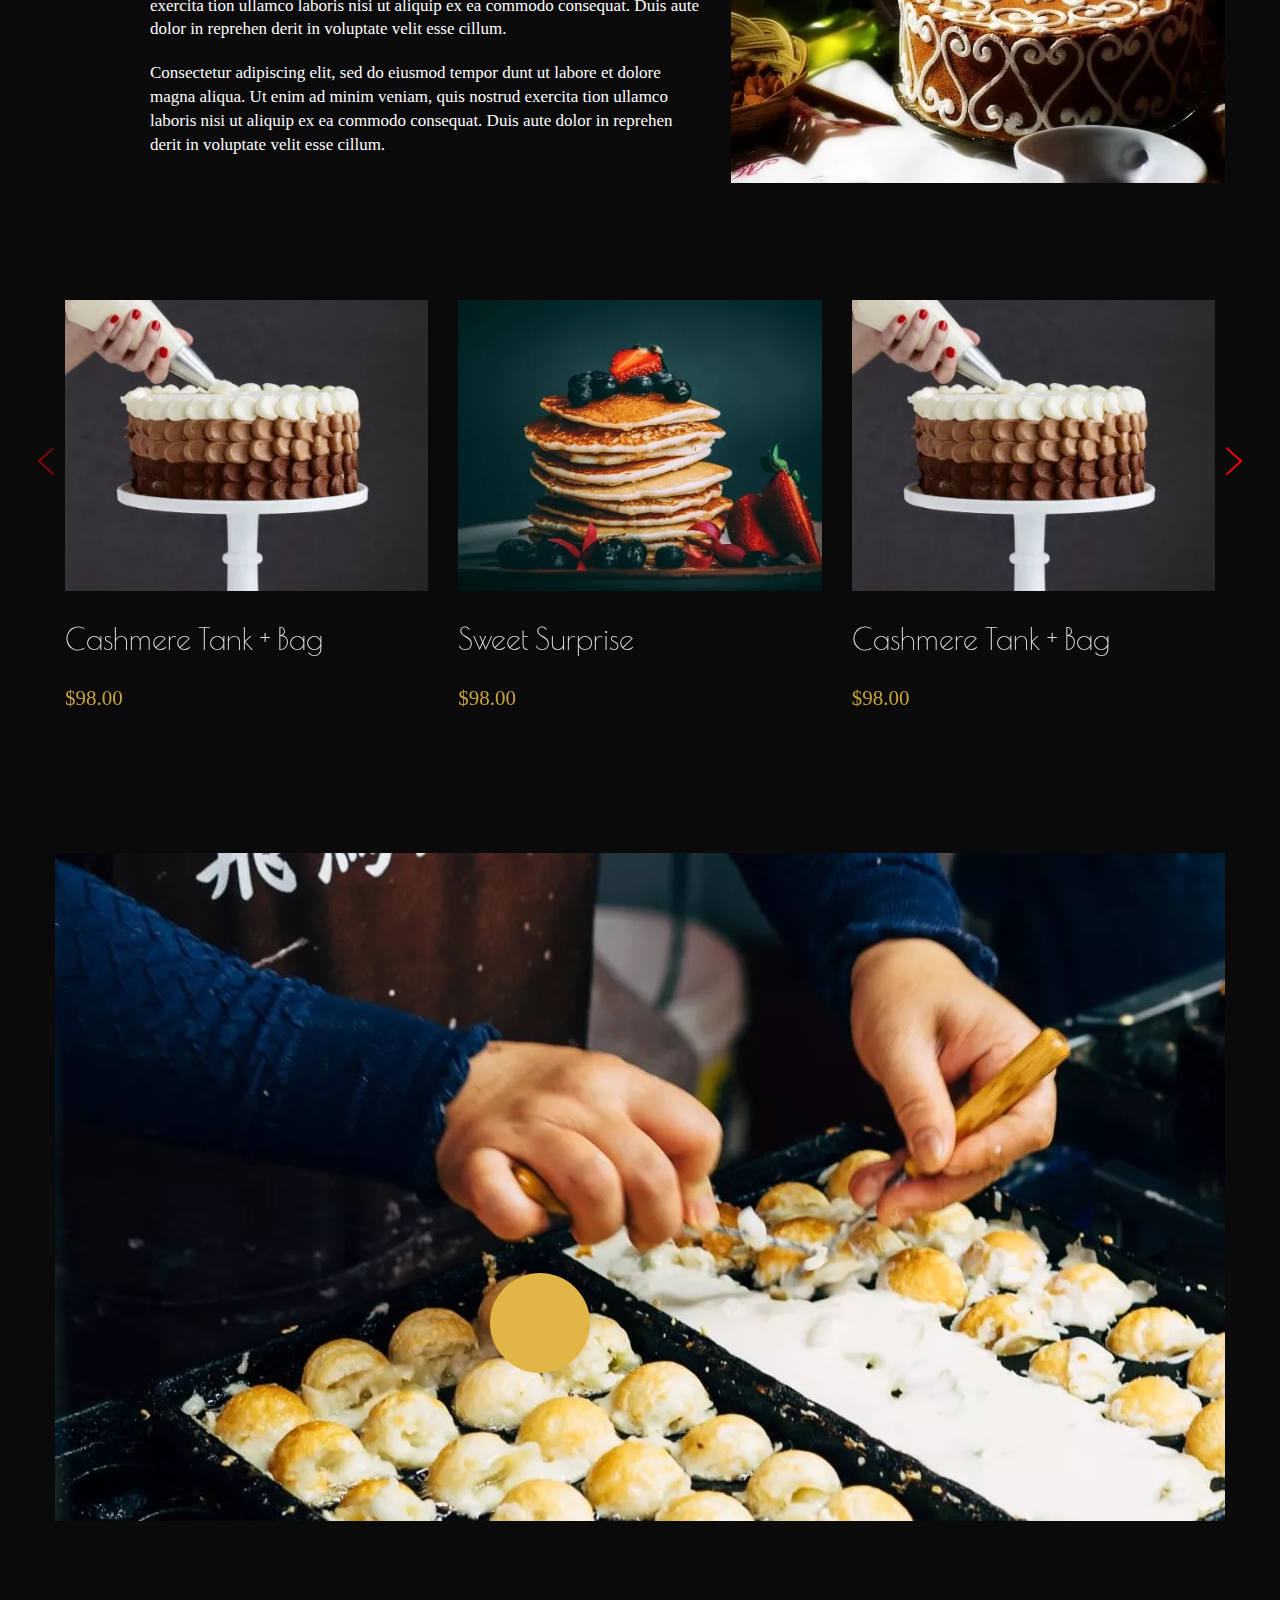
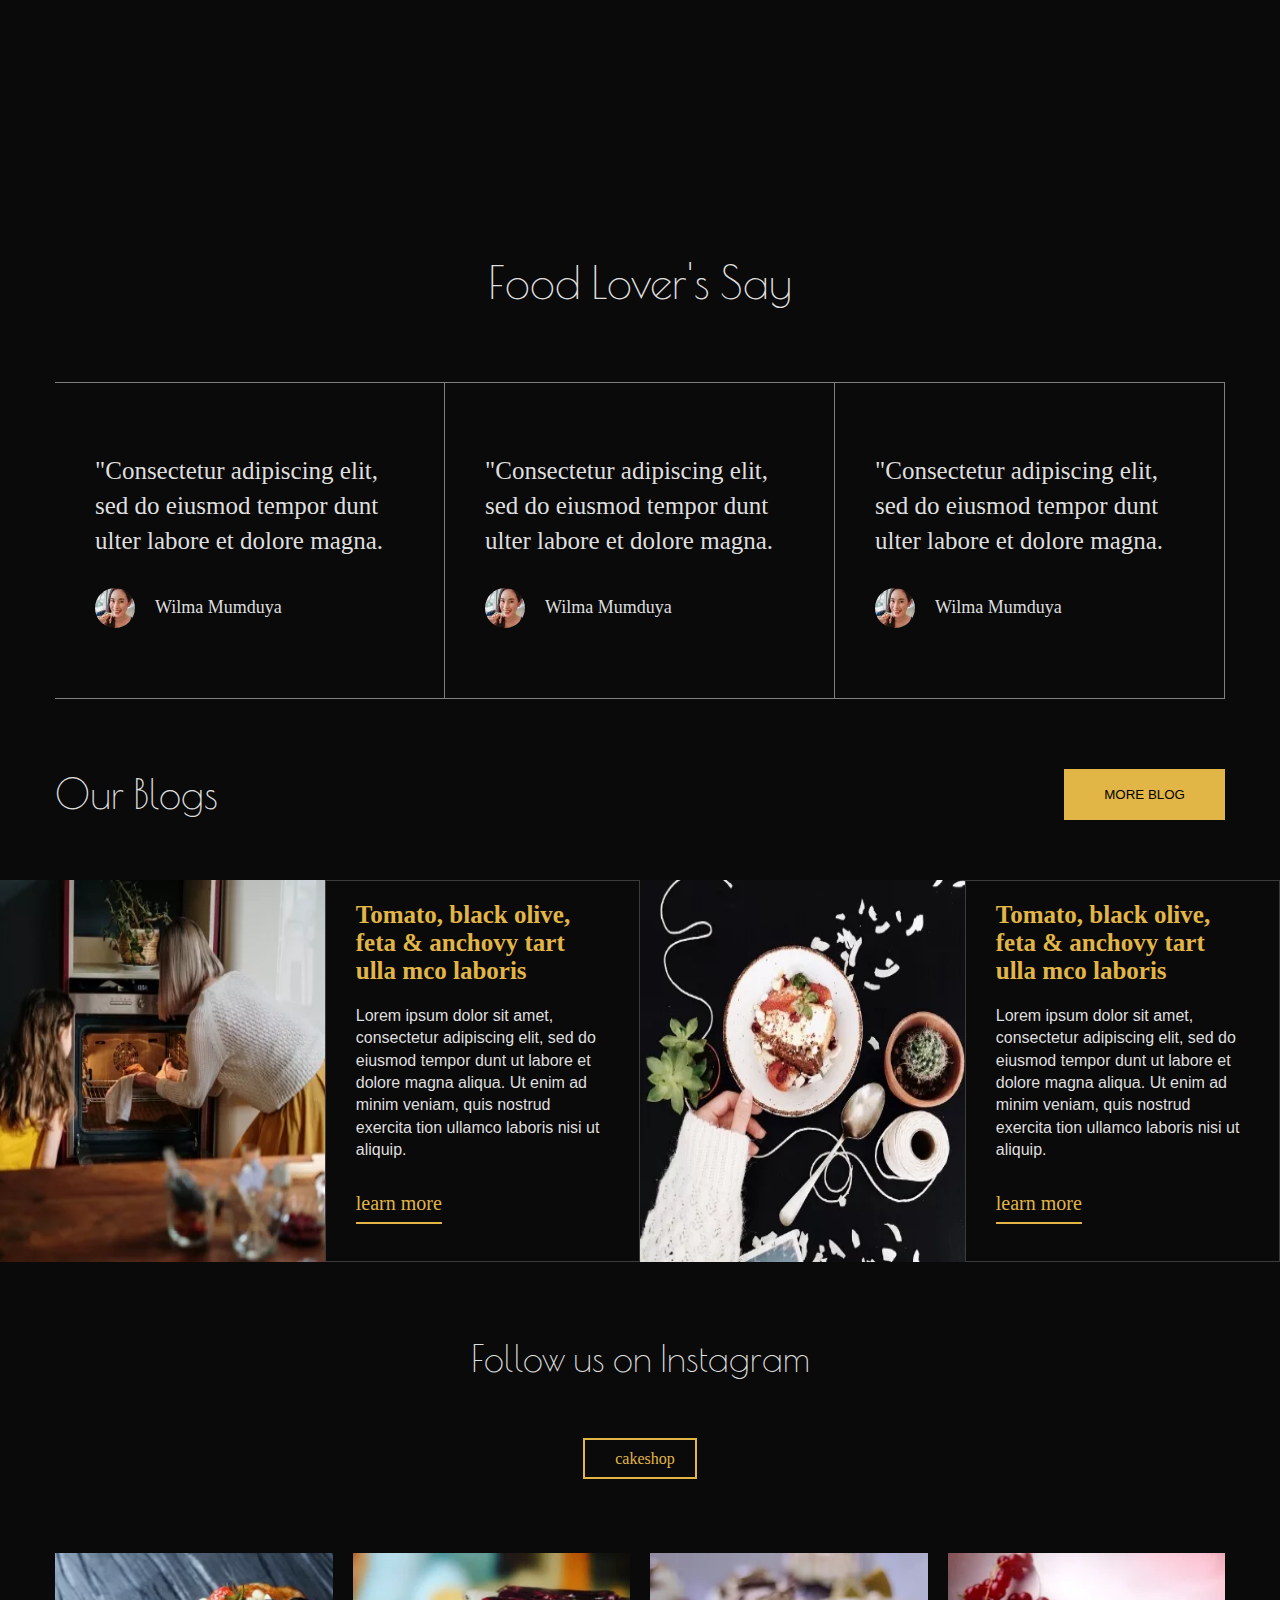
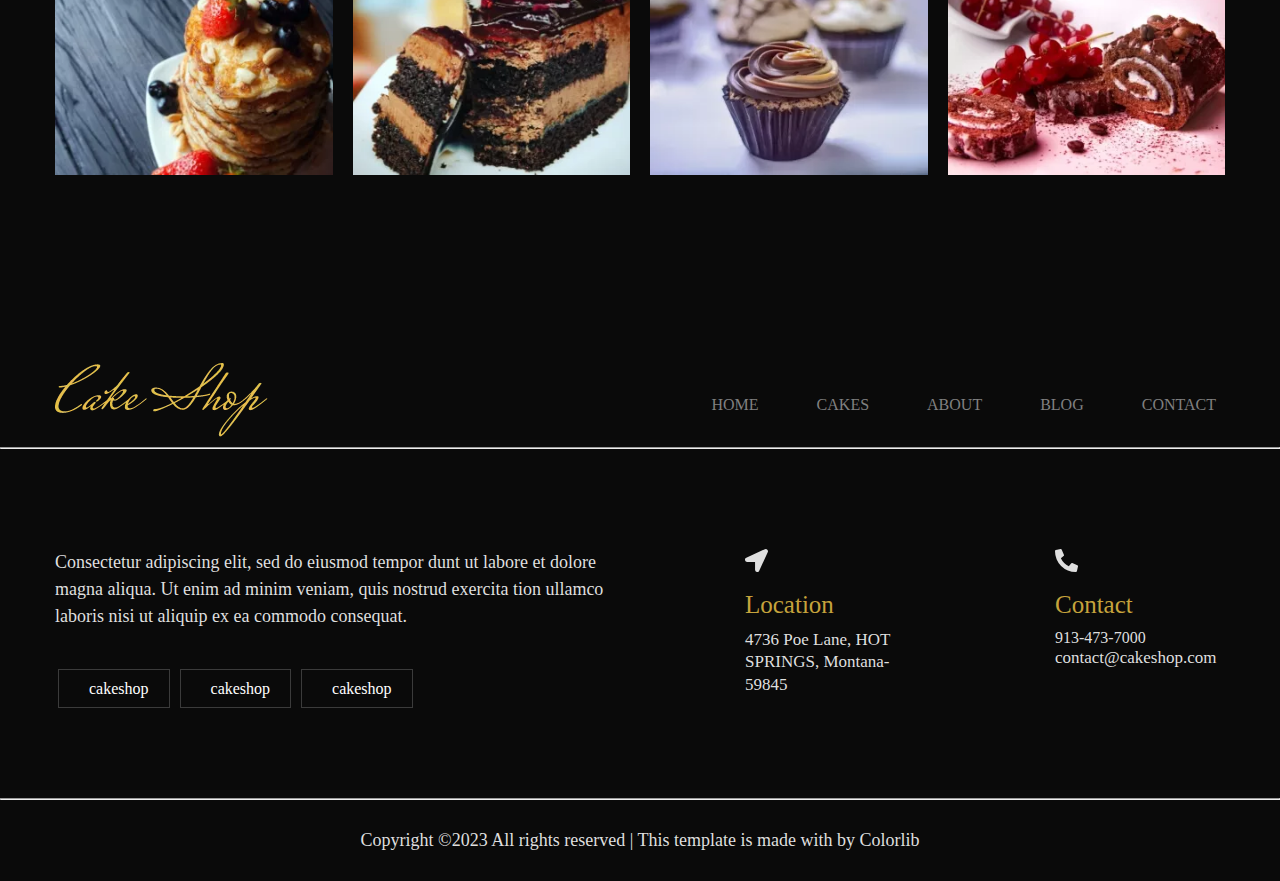
==== commit f9a216a7: "changes in files" ====
--- a/index.html
+++ b/index.html
@@ -54,11 +54,11 @@
               <li><a href="./about.html" class="list-line">ABOUT</a></li>
               <li class="dropdown-item">
                 <a href="./blog.html" class="list-line">BLOG</a>
-                <!-- <ul class="dropdown-menu">
-                <li>Blog</li>
-                <li>Blog Details</li>
-                <li>Element</li>
-              </ul> -->
+                <ul class="dropdown-menu">
+                  <li>Blog</li>
+                  <li>Blog Details</li>
+                  <li>Element</li>
+                </ul>
               </li>
               <li><a href="./contact.html" class="list-line">CONTACT</a></li>
             </ul>
@@ -108,108 +108,110 @@
         </div>
       </div>
     </div>
-    <div class="container">
-      <div class="cake-logo">
-      <div class="owl-carousel owl-theme">
-        <div class="item">
-          <div class="cake-lemon">
-            <div class="cake-im">
-              <img src="./image/items2.jpg (1).webp" alt="" />
-              <div class="add">
-                <span>Add to cart</span>
-              </div>
-            </div>
-            <div class="sweet-cake">
-              <span>Sweet Surprise</span>
-            </div>
-            <div class="sweet-surprise">
-              <span>$98.00-1</span>
-            </div>
-          </div>
-        </div>
+    <div class="cake-section">
+      <div class="container">
+        <div class="cake-logo">
+          <div class="owl-carousel owl-theme">
+            <div class="item theme-change">
+              <div class="cake-lemon">
+                <div class="cake-im">
+                  <img src="./image/items2.jpg (1).webp" alt="" />
+                  <div class="add">
+                    <span>Add to cart</span>
+                  </div>
+                </div>
+                <div class="sweet-cake">
+                  <span>Cashmere Tank + Bag</span>
+                </div>
+                <div class="sweet-surprise">
+                  <span>$98.00</span>
+                </div>
+              </div>
+            </div>
 
-        <div class="item">
-          <div class="cake-lemon">
-            <div class="cake-im">
-              <img src="./image/items2.jpg (1).webp" alt="" />
-              <div class="add">
-                <span>Add to cart</span>
-              </div>
-            </div>
-            <div class="sweet-cake">
-              <span>Sweet Surprise</span>
-            </div>
-            <div class="sweet-surprise">
-              <span>$98.00-2</span>
-            </div>
-          </div>
-        </div>
-        <div class="item">
-          <div class="cake-lemon">
-            <div class="cake-im">
-              <img src="./image/items2.jpg (1).webp" alt="" />
-              <div class="add">
-                <span>Add to cart</span>
-              </div>
-            </div>
-            <div class="sweet-cake">
-              <span>Sweet Surprise</span>
-            </div>
-            <div class="sweet-surprise">
-              <span>$98.00-3</span>
-            </div>
-          </div>
-        </div>
-        <div class="item">
-          <div class="cake-lemon">
-            <div class="cake-im">
-              <img src="./image/items2.jpg (1).webp" alt="" />
-              <div class="add">
-                <span>Add to cart</span>
-              </div>
-            </div>
-            <div class="sweet-cake">
-              <span>Sweet Surprise</span>
-            </div>
-            <div class="sweet-surprise">
-              <span >$98.00-4</span>
-            </div>
-          </div>
-        </div>
-        <div class="item">
-          <div class="cake-lemon">
-            <div class="cake-im">
-              <img src="./image/items2.jpg (1).webp" alt="" />
-              <div class="add">
-                <span>Add to cart</span>
-              </div>
-            </div>
-            <div class="sweet-cake">
-              <span>Sweet Surprise</span>
-            </div>
-            <div class="sweet-surprise">
-              <span>$98.00-5</span>
-            </div>
-          </div>
-        </div>
-        <div class="item">
-          <div class="cake-lemon">
-            <div class="cake-im">
-              <img src="./image/items2.jpg (1).webp" alt="" />
-              <div class="add">
-                <span>Add to cart</span>
-              </div>
-            </div>
-            <div class="sweet-cake">
-              <span>Sweet Surprise</span>
-            </div>
-            <div class="sweet-surprise">
-              <span>$98.00-6</span>
-            </div>
-          </div>
-        </div>
-      </div>
-      <!-- </div> -->
+            <div class="item theme-change">
+              <div class="cake-lemon">
+                <div class="cake-im">
+                  <img src="./image/items3.jpg.webp" alt="" />
+                  <div class="add">
+                    <span>Add to cart</span>
+                  </div>
+                </div>
+                <div class="sweet-cake">
+                  <span>Sweet Surprise</span>
+                </div>
+                <div class="sweet-surprise">
+                  <span>$98.00</span>
+                </div>
+              </div>
+            </div>
+            <div class="item theme-change">
+              <div class="cake-lemon">
+                <div class="cake-im">
+                  <img src="./image/items2.jpg (1).webp" alt="" />
+                  <div class="add">
+                    <span>Add to cart</span>
+                  </div>
+                </div>
+                <div class="sweet-cake">
+                  <span>Cashmere Tank + Bag</span>
+                </div>
+                <div class="sweet-surprise">
+                  <span>$98.00</span>
+                </div>
+              </div>
+            </div>
+            <div class="item theme-change">
+              <div class="cake-lemon">
+                <div class="cake-im">
+                  <img src="./image/delight.jpg" alt="" />
+                  <div class="add">
+                    <span>Delightful Lemon</span>
+                  </div>
+                </div>
+                <div class="sweet-cake">
+                  <span>Sweet Surprise</span>
+                </div>
+                <div class="sweet-surprise">
+                  <span>$98.00</span>
+                </div>
+              </div>
+            </div>
+            <div class="item theme-change">
+              <div class="cake-lemon">
+                <div class="cake-im">
+                  <img src="./image/items2.jpg (1).webp" alt="" />
+                  <div class="add">
+                    <span>Add to cart</span>
+                  </div>
+                </div>
+                <div class="sweet-cake">
+                  <span>Cashmere Tank + Bag</span>
+                </div>
+                <div class="sweet-surprise">
+                  <span>$98.00</span>
+                </div>
+              </div>
+            </div>
+            <div class="item theme-change">
+              <div class="cake-lemon">
+                <div class="cake-im">
+                  <img src="./image/items3.jpg.webp" alt="" />
+                  <div class="add">
+                    <span>Add to cart</span>
+                  </div>
+                </div>
+                <div class="sweet-cake">
+                  <span>Sweet Surprise</span>
+                </div>
+                <div class="sweet-surprise">
+                  <span>$98.00</span>
+                </div>
+              </div>
+            </div>
+          </div>
+        </div>
+      </div>
     </div>
     <div class="container">
       <div class="playyy">
@@ -385,11 +387,11 @@
         </div>
         <div class="footer-list">
           <ul class="homepage">
-            <li><a href="#" class="list-line">HOME</a></li>
-            <li><a href="#" class="list-line">CAKES</a></li>
-            <li><a href="#" class="list-line">ABOUT</a></li>
-            <li><a href="#" class="list-line">BLOG</a></li>
-            <li><a href="#" class="list-line">CONTACT</a></li>
+            <li><a href="./index.html " class="list-line">HOME</a></li>
+            <li><a href="./cakes.html  " class="list-line">CAKES</a></li>
+            <li><a href="./about.html" class="list-line">ABOUT</a></li>
+            <li><a href="./blog.html" class="list-line">BLOG</a></li>
+            <li><a href="./contact.html" class="list-line">CONTACT</a></li>
           </ul>
         </div>
       </div>
@@ -448,11 +450,11 @@
     </div>
     <script>
       $(".owl-carousel").owlCarousel({
-        loop: true,
+        loop: false,
         margin: 10,
         nav: true,
         dots: false,
-        autoplay: true,
+        autoplay: false,
         responsive: {
           0: {
             items: 2,
@@ -464,25 +466,7 @@
             items: 3,
           },
         },
-      })
-    </script>
-
-    <script>
-      const wife="siii";
-       function wishyouhappybirthday(){
-        const today=new Date();
-        const yourwifesbirthMonth= 9;
-        const yourwifesbirthDay=12;        
-        const birthday =new Date(today.getFullYear(), yourwifesbirthMonth - 1 ,yourwifesbirthDay);
-        console.log(birthday);
-        if(today.toDateString()===birthday.toDateString()){
-          console.log(`happy birthday, ${wife}!`);
-        }
-        else{
-          console.log(`today is not ${wife}'s birthday, but its always a good day to celebrate your love !`);
-        }
-       }
-       wishyouhappybirthday()
+      });
     </script>
   </body>
 </html>
--- a/style.css
+++ b/style.css
@@ -38,9 +38,10 @@
   align-items: center;
   column-gap: 40px;
   list-style: none;
+  flex-wrap: wrap;
+  padding: 33px 9px;
 }
 .nav-list ul li {
-  padding: 33px 9px;
   display: inline-block;
 }
 .nav-list ul li a:hover {
@@ -48,17 +49,10 @@
 }
 .nav-list ul li a {
   text-decoration: none;
-  color: grey;
+  color: #fff;
   transition: 0.3s all;
 }
-/* .sticky {
-  position: fixed;
-  top: 30px;
-  left: 0;
-  width: 100%;
-  padding-top: 0;
-  box-shadow: 0 0 10px 0;
-} */
+
 .list-line {
   position: relative;
 }
@@ -77,29 +71,38 @@
   width: 100%;
   transition: width 0.3s;
 }
+
 .dropdown-item {
   position: relative;
   text-align: start;
 }
 .dropdown-menu li {
-  color: green;
+  color: #000;
+  padding: 10px 9px;
+}
+.dropdown-menu li:hover {
+  cursor: pointer;
+  color: #c6a33c;
 }
 
 .dropdown-menu {
   position: absolute;
   display: none;
-  z-index: 99;
+  opacity: 0;
   list-style: none;
-  width: 200px;
+  width: 150px;
   background-color: #fff;
   padding-left: 20px;
   padding-top: 15px;
-  color: red;
+  color: #0a0a0a;
   margin-top: 30px;
 }
 
 .homepage li:hover .dropdown-menu {
   display: block;
+  /* z-index: 99; */
+  opacity: 1;
+  transition: 0.3s;
 }
 
 .background {
@@ -148,7 +151,6 @@
 .awesome-food h1 {
   font-size: 40px;
   color: #dfdfdf;
-  /* font-family: system-ui; */
   font-weight: 400;
   line-height: 1.4;
   font-family: "poiret One", cursive;
@@ -204,6 +206,9 @@
 }
 .cake-logo {
   margin: 113px 0px;
+}
+.theme-change {
+  padding: 0 10px;
 }
 .cake-item {
   margin: 50px;
@@ -256,7 +261,7 @@
   font-size: 45px;
   font-weight: 400;
   line-height: 1.3;
-  font-family: ui-monospace;
+  font-family: "poiret One", cursive;
   margin: 40px 0;
 }
 .starrrr {
@@ -310,7 +315,7 @@
 .blog h1 {
   font-size: 40px;
   font-weight: 100;
-  font-family: ui-monospace;
+  font-family: "poiret One", cursive;
 }
 .blog-btn button {
   padding: 18px 40px;
@@ -409,10 +414,10 @@
 }
 .insta-head h2 {
   color: #dfdfdf;
-  font: 30px;
+  font-size: 36px;
   font-weight: 400;
-  font-family: "Jost", sans-serif;
-  margin-bottom: 20px;
+  font-family: "poiret One", cursive;
+  margin: 71px 0;
 }
 .insta-head a {
   border: 2px solid #e1b646;
@@ -427,7 +432,7 @@
   display: flex;
   justify-content: space-between;
   column-gap: 20px;
-  margin: 40px 0;
+  margin: 85px 0;
 }
 .popular img {
   width: 100%;
@@ -713,14 +718,20 @@
   color: red;
   font-size: 70px;
   top: 110px;
-  left: -32px;
+  /* left: -32px; */
+  left: -22px;
+  font-weight: 400;
+  font-family: "Poiret One";
 }
 .owl-next span {
   position: absolute;
   color: red;
   font-size: 70px;
   top: 110px;
-  right: -32px;
+  /* right: -32px; */
+  right: -22px;
+  font-weight: 400;
+  font-family: "Poiret One";
 }
 @media screen and (min-width: 320px) and (max-width: 480px) {
   .tomato {
@@ -766,9 +777,7 @@
   .burger {
     margin: 0;
   }
-  .popular img {
-    width: 100vw;
-  }
+
   .burger p {
     font-size: 12px;
     font-family: system-ui;
@@ -788,8 +797,12 @@
   .head {
     flex-wrap: wrap;
   }
-  .insta-imm {
+  .ista-imm {
     flex-wrap: wrap;
+    margin: 0 10px 0 10px;
+  }
+  .popular img {
+    width: 94vw;
   }
   .location {
     width: 100%;
@@ -837,6 +850,7 @@
     flex-wrap: wrap;
     padding: 0;
     margin: 0 14px;
+    margin-top: 68px;
   }
   .main-footer {
     flex-wrap: wrap;
@@ -857,6 +871,9 @@
   .burger-im img {
     width: 100%;
   }
+  .local {
+    font-family: "Poiret One", cursive;
+  }
   .small-im img {
     height: auto;
     width: 100vw;
@@ -865,6 +882,12 @@
     padding: 38px 14px;
     height: auto;
   }
+  .footer-icon {
+    display: flex;
+    flex-wrap: wrap;
+    row-gap: 10px;
+    column-gap: 3px;
+  }
   .aliva-feta h3 {
     font-size: 17px;
     font-family: "Poiret One", cursive;
@@ -881,6 +904,8 @@
   }
   .footer-list ul li {
     padding: 0 3px;
+    font-size: 14px;
+    color: #fff;
   }
   .location {
     margin-top: 48px;
@@ -897,7 +922,7 @@
   }
   .sweet-cake span {
     /* margin: 10px; */
-    font-size: 22px;
+    font-size: 16px;
   }
   .cake-logo {
     margin: 50px 10px;
